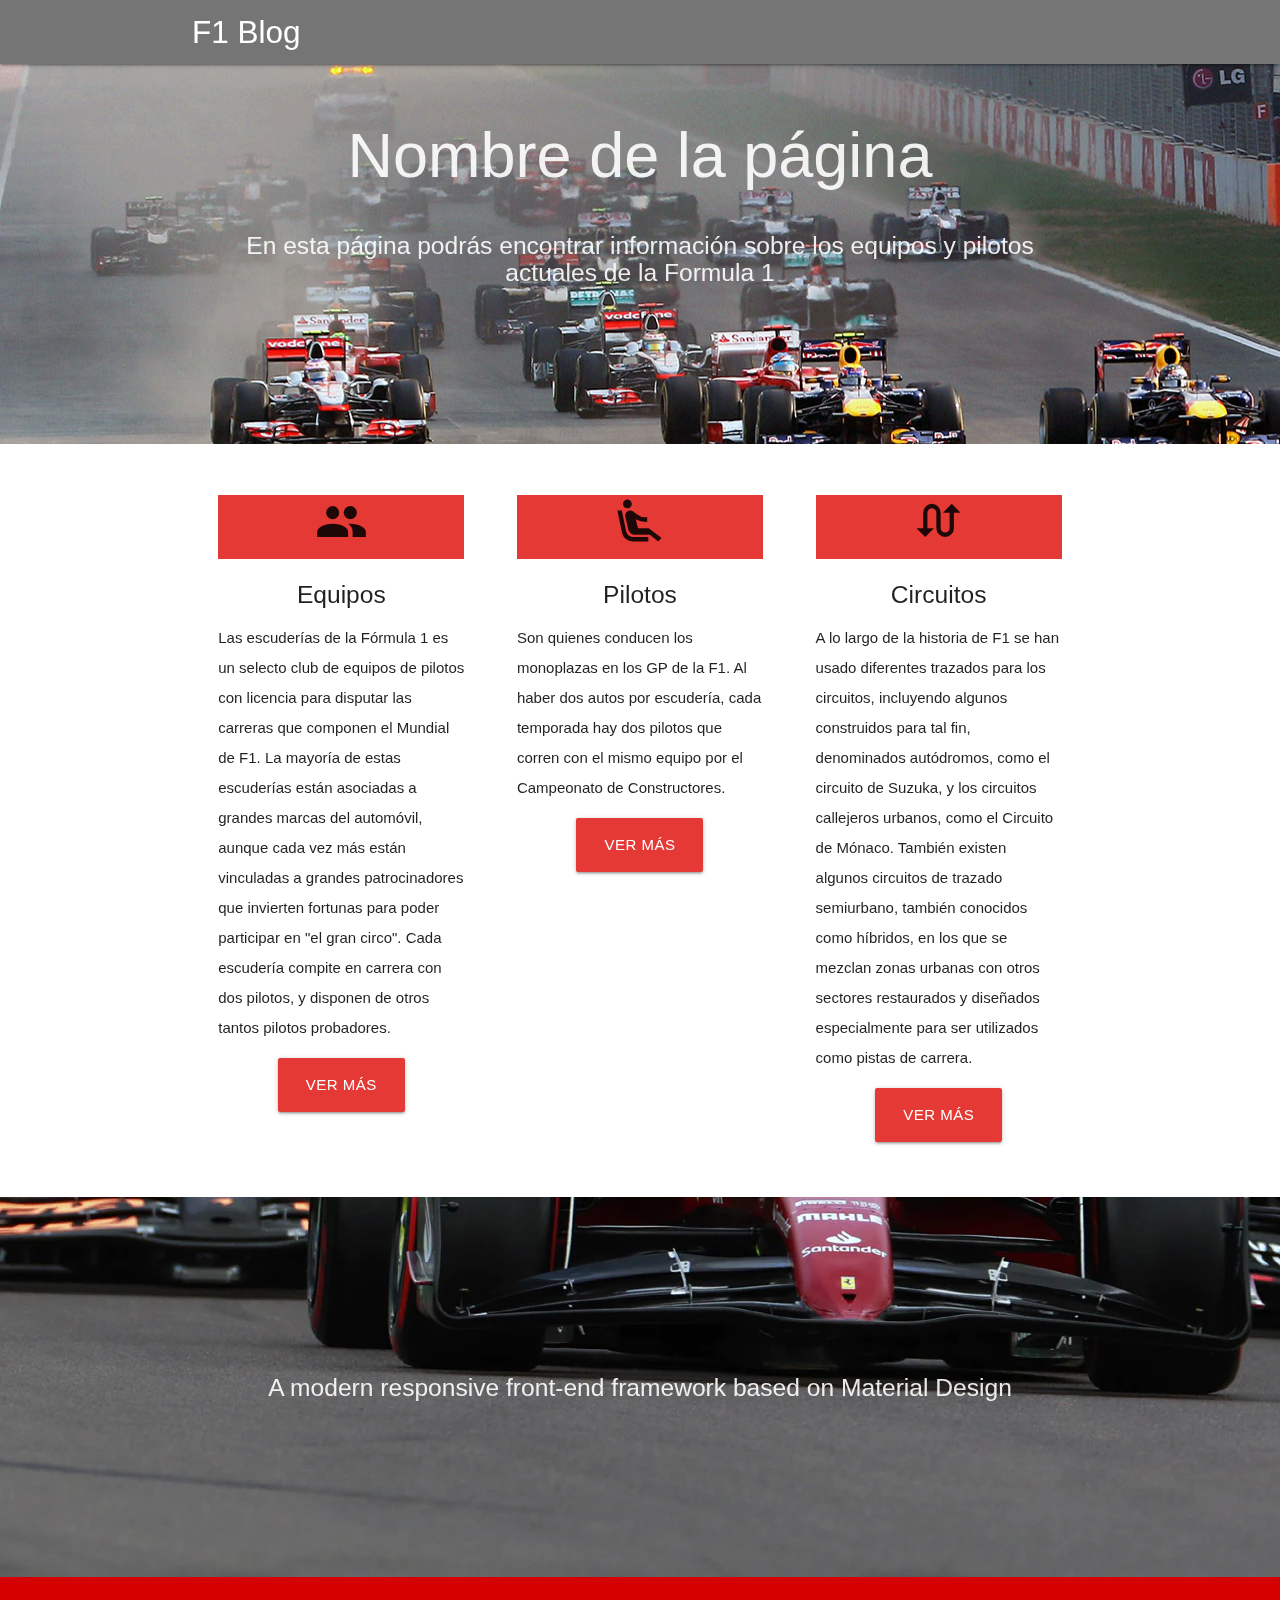
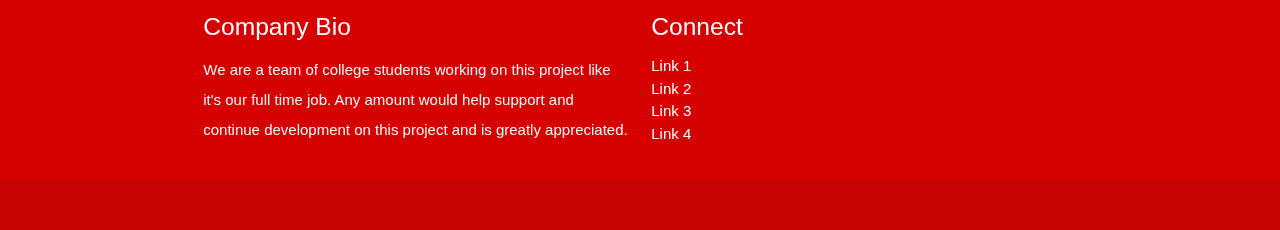
==== index.html @ 3d2ce902 "home page" ====
<!DOCTYPE html>
<html lang="en">
<head>
  <meta http-equiv="Content-Type" content="text/html; charset=UTF-8"/>
  <meta name="viewport" content="width=device-width, initial-scale=1"/>
  <title>F1 blog</title>

  <!-- CSS  -->
  <link href="https://fonts.googleapis.com/icon?family=Material+Icons" rel="stylesheet">
  <link href="css/materialize.css" type="text/css" rel="stylesheet" media="screen,projection"/>
  <link href="css/style.css" type="text/css" rel="stylesheet" media="screen,projection"/>
</head>
<body>
  <nav class="grey darken-1" role="navigation ">
    <div class="nav-wrapper container">
      <a id="logo-container" href="#" class="brand-logo">F1 Blog</a>
    </div>
  </nav>

  <div id="index-banner" class="parallax-container">
    <div class="section no-pad-bot">
      <div class="container">
        <br><br>
        <h1 class="header center text ">Nombre de la página</h1>
        <div class="row center">
          <h5 class="header col s12 light">En esta página podrás encontrar información sobre los equipos y pilotos actuales de la Formula 1</h5>
        </div>
       
        <br><br>

      </div>
    </div>
    <div class="parallax"><img src="f12.jpg" alt="Unsplashed background img 1"></div>
  </div>


  <div class="container">
    <div class="section">

      <!--   Icon Section   -->
      <div class="row">
        <div class="col s12 m4">
          <div class="icon-block ">
            <h2 class="center  red darken-1"><i class="material-icons ">group</i></h2>
            <h5 class="center">Equipos</h5>

            <p class="light">Las escuderías de la Fórmula 1 es un selecto club de equipos de pilotos con licencia para disputar las carreras que componen el Mundial de F1. La mayoría de estas escuderías están asociadas a grandes marcas del automóvil, aunque cada vez más están vinculadas a grandes patrocinadores que invierten fortunas para poder participar en "el gran circo". Cada escudería compite en carrera con dos pilotos, y disponen de otros tantos pilotos probadores. </p>
          </div>
          <div class="row center">
            <a href="insertar url de otra página" id="download-button" class="btn-large waves-effect waves-light  red darken-1">Ver más</a>
          </div>
        </div>

        <div class="col s12 m4">
          <div class="icon-block">
            <h2 class="center  red darken-1"><i class="material-icons">airline_seat_recline_extra</i></h2>
            <h5 class="center">Pilotos</h5>

            <p class="light">Son quienes conducen los monoplazas en los GP de la F1. Al haber dos autos por escudería, cada temporada hay dos pilotos que corren con el mismo equipo por el Campeonato de Constructores.</p>
          </div>
           <div class="row center">
          <a href="insertar url de otra página" id="download-button" class="btn-large waves-effect waves-light  red darken-1">Ver más</a>
        </div>
        </div>

        <div class="col s12 m4">
          <div class="icon-block">
            <h2 class=" center red darken-1"><i class="material-icons">swap_calls</i></h2>
            <h5 class="center">Circuitos</h5>

            <p class="light">A lo largo de la historia de F1 se han usado diferentes trazados para los circuitos, incluyendo algunos construidos para tal fin, denominados autódromos, como el circuito de Suzuka, y los circuitos callejeros urbanos, como el Circuito de Mónaco. También existen algunos circuitos de trazado semiurbano, también conocidos como híbridos, en los que se mezclan zonas urbanas con otros sectores restaurados y diseñados especialmente para ser utilizados como pistas de carrera. </p>
          </div>
          <div class="row center">
            <a href="insertar url de otra página" id="download-button" class="btn-large waves-effect waves-light  red darken-1">Ver más</a>
          </div>
        </div>
      </div>

    </div>
  </div>


  <div class="parallax-container valign-wrapper">
    <div class="section no-pad-bot">
      <div class="container">
        <div class="row center">
          <h5 class="header col s12 light">A modern responsive front-end framework based on Material Design</h5>
        </div>
      </div>
    </div>
    <div class="parallax"><img src="f1.jpg" alt="Unsplashed background img 2"></div>
  </div>

 

  <footer class="page-footer red accent-4">
    <div class="container">
      <div class="row">
        <div class="col l6 s12">
          <h5 class="white-text">Company Bio</h5>
          <p class="grey-text text-lighten-4">We are a team of college students working on this project like it's our full time job. Any amount would help support and continue development on this project and is greatly appreciated.</p>


        </div>
        
        <div class="col l3 s12">
          <h5 class="white-text">Connect</h5>
          <ul>
            <li><a class="white-text" href="#!">Link 1</a></li>
            <li><a class="white-text" href="#!">Link 2</a></li>
            <li><a class="white-text" href="#!">Link 3</a></li>
            <li><a class="white-text" href="#!">Link 4</a></li>
          </ul>
        </div>
      </div>
    </div>
    <div class="footer-copyright">
      <div class="container">
     
      </div>
    </div>
  </footer>


  <!--  Scripts-->
  <script src="https://code.jquery.com/jquery-2.1.1.min.js"></script>
  <script src="js/materialize.js"></script>
  <script src="js/init.js"></script>

  </body>
</html>
---- css/style.css ----
/* Custom Stylesheet */
/**
 * Use this file to override Materialize files so you can update
 * the core Materialize files in the future
 *
 * Made By MaterializeCSS.com
 */

nav ul a,
nav .brand-logo {
  color: rgb(255, 255, 255);
}

p {
  line-height: 2rem;
}

.parallax-container {
  min-height: 380px;
  line-height: 0;
  height: auto;
  color: rgba(255,255,255,.9);
}
  .parallax-container .section {
    width: 100%;
  }

@media only screen and (max-width : 992px) {
  .parallax-container .section {
    position: absolute;
    top: 40%;
  }
  #index-banner .section {
    top: 10%;
  }
}

@media only screen and (max-width : 600px) {
  #index-banner .section {
    top: 0;
  }
}

.icon-block {
  padding: 0 15px;
}
.icon-block .material-icons {
  font-size: inherit;
}

footer.page-footer {
  margin: 0;
}
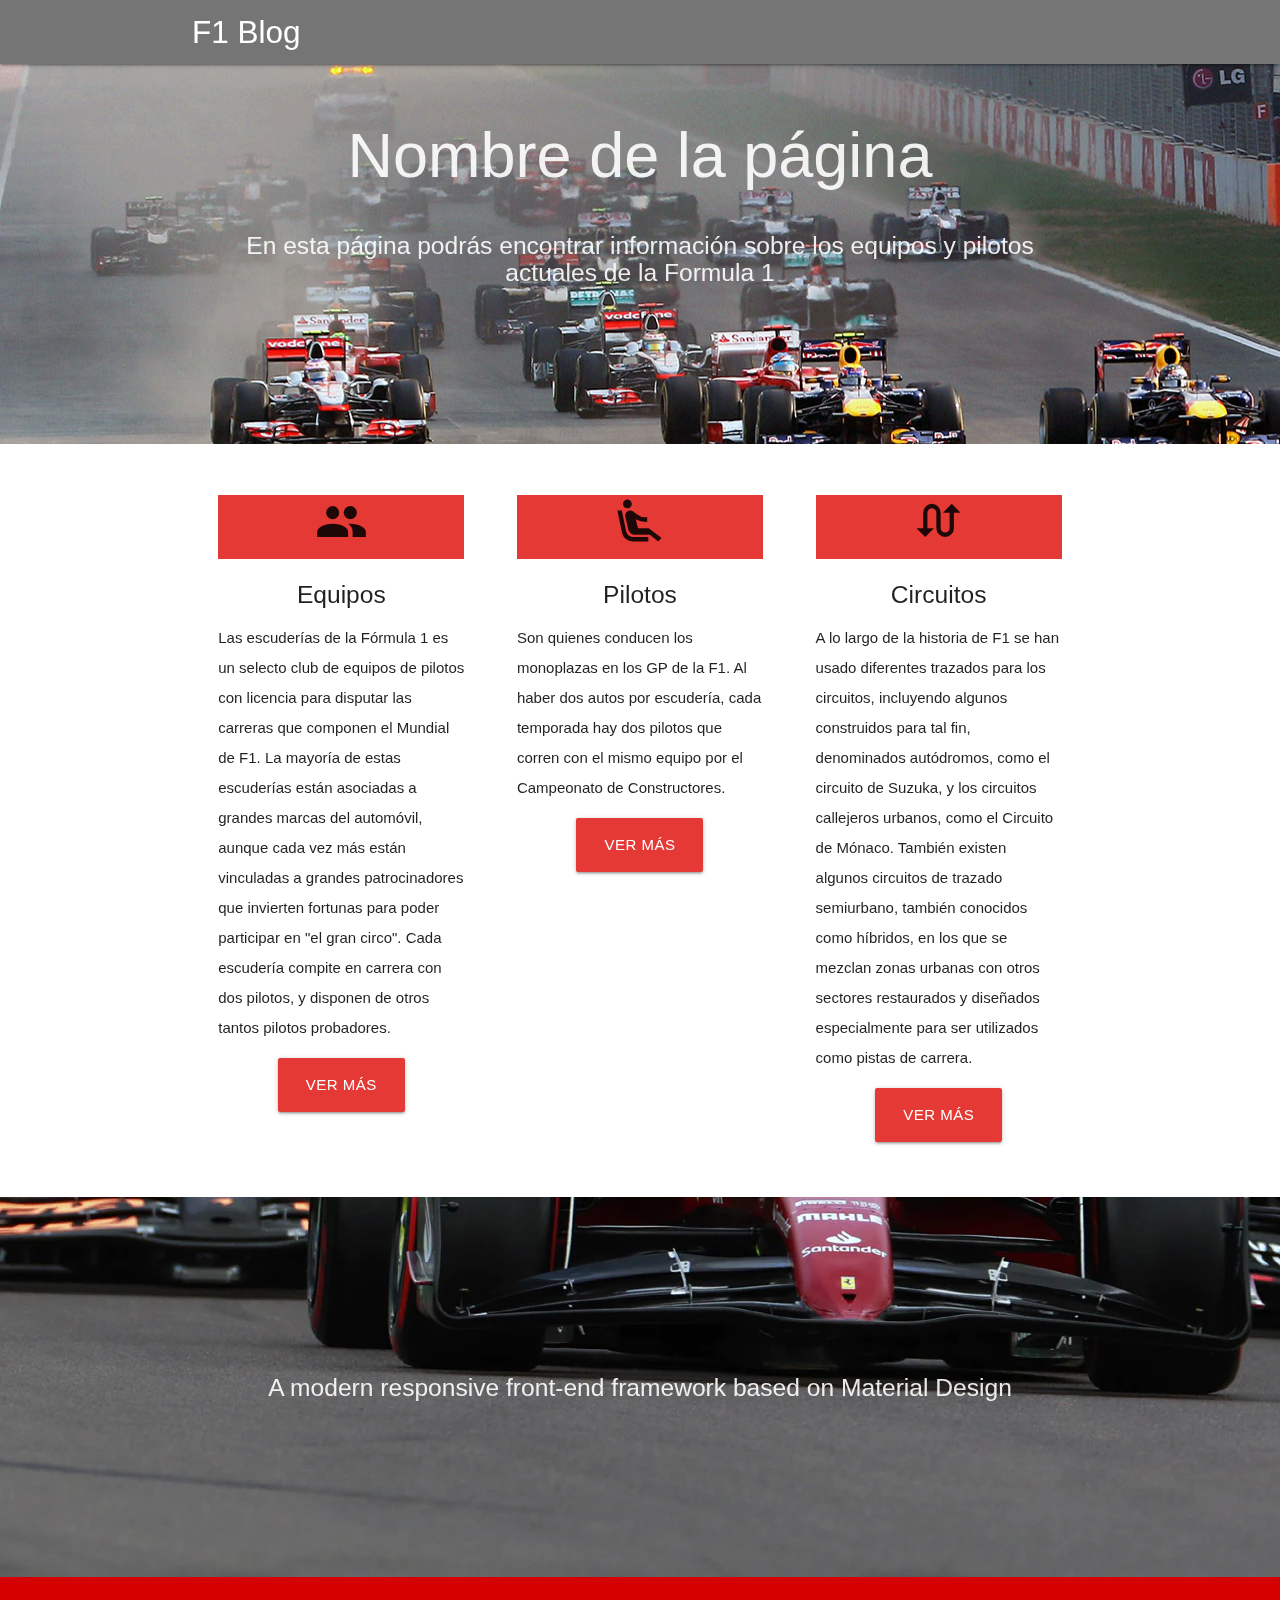
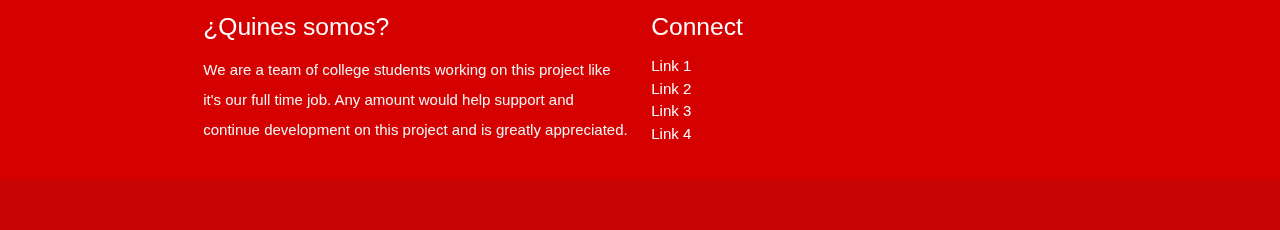
==== commit 7e746f8b: "¿Quiénes somos?" ====
--- a/index.html
+++ b/index.html
@@ -97,7 +97,7 @@
     <div class="container">
       <div class="row">
         <div class="col l6 s12">
-          <h5 class="white-text">Company Bio</h5>
+          <h5 class="white-text">¿Quines somos?</h5>
           <p class="grey-text text-lighten-4">We are a team of college students working on this project like it's our full time job. Any amount would help support and continue development on this project and is greatly appreciated.</p>
 
 
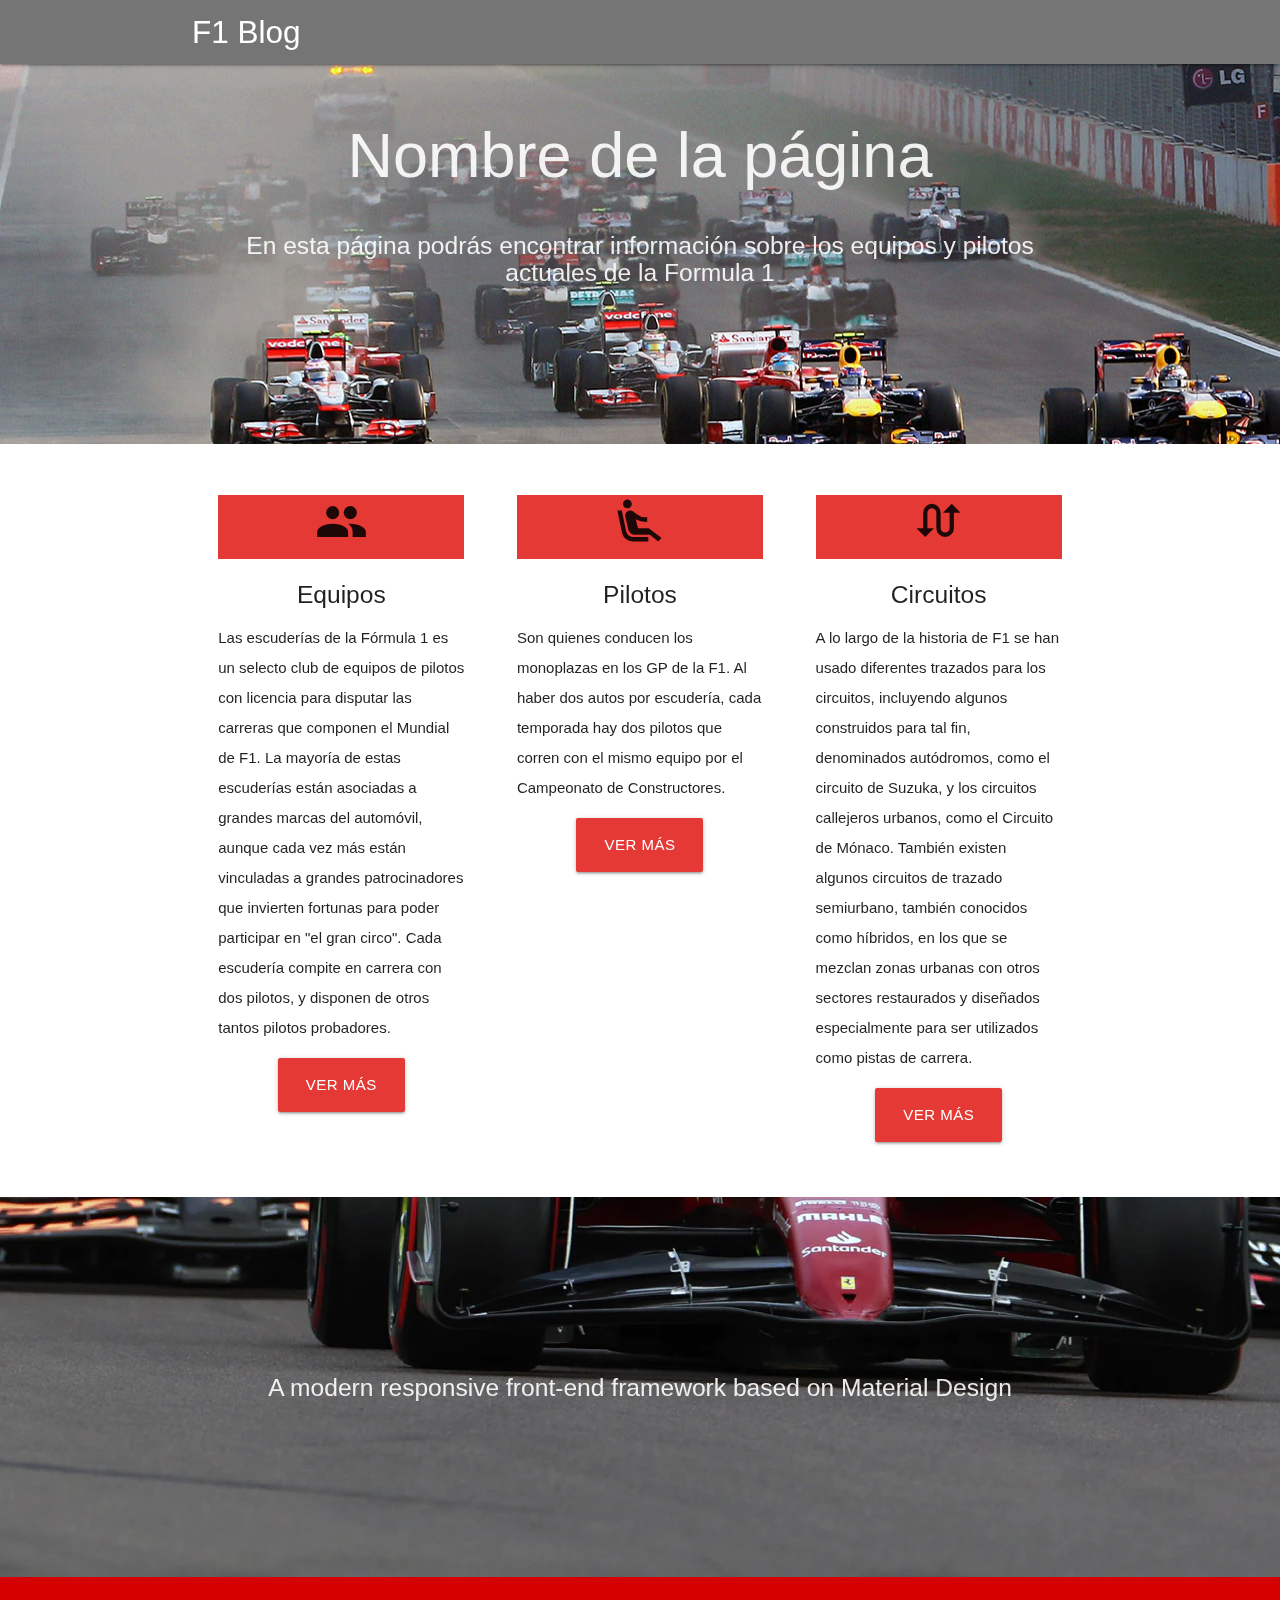
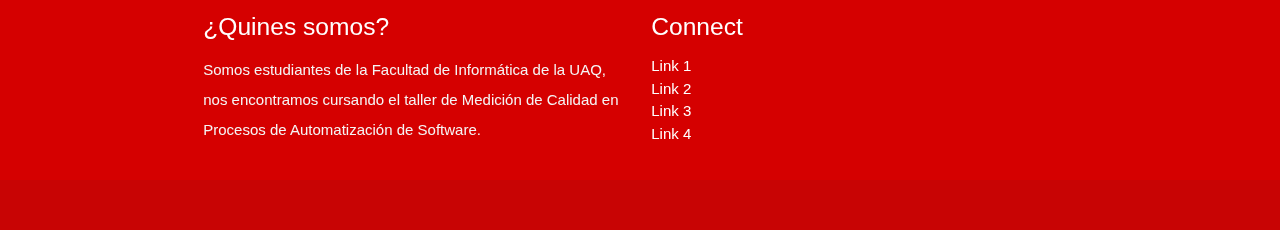
==== commit 39bdd36e: "Somos estudiantes..." ====
--- a/index.html
+++ b/index.html
@@ -98,7 +98,7 @@
       <div class="row">
         <div class="col l6 s12">
           <h5 class="white-text">¿Quines somos?</h5>
-          <p class="grey-text text-lighten-4">We are a team of college students working on this project like it's our full time job. Any amount would help support and continue development on this project and is greatly appreciated.</p>
+          <p class="grey-text text-lighten-4">Somos estudiantes de la Facultad de Informática de la UAQ, nos encontramos cursando el taller de Medición de Calidad en Procesos de Automatización de Software.</p>
 
 
         </div>
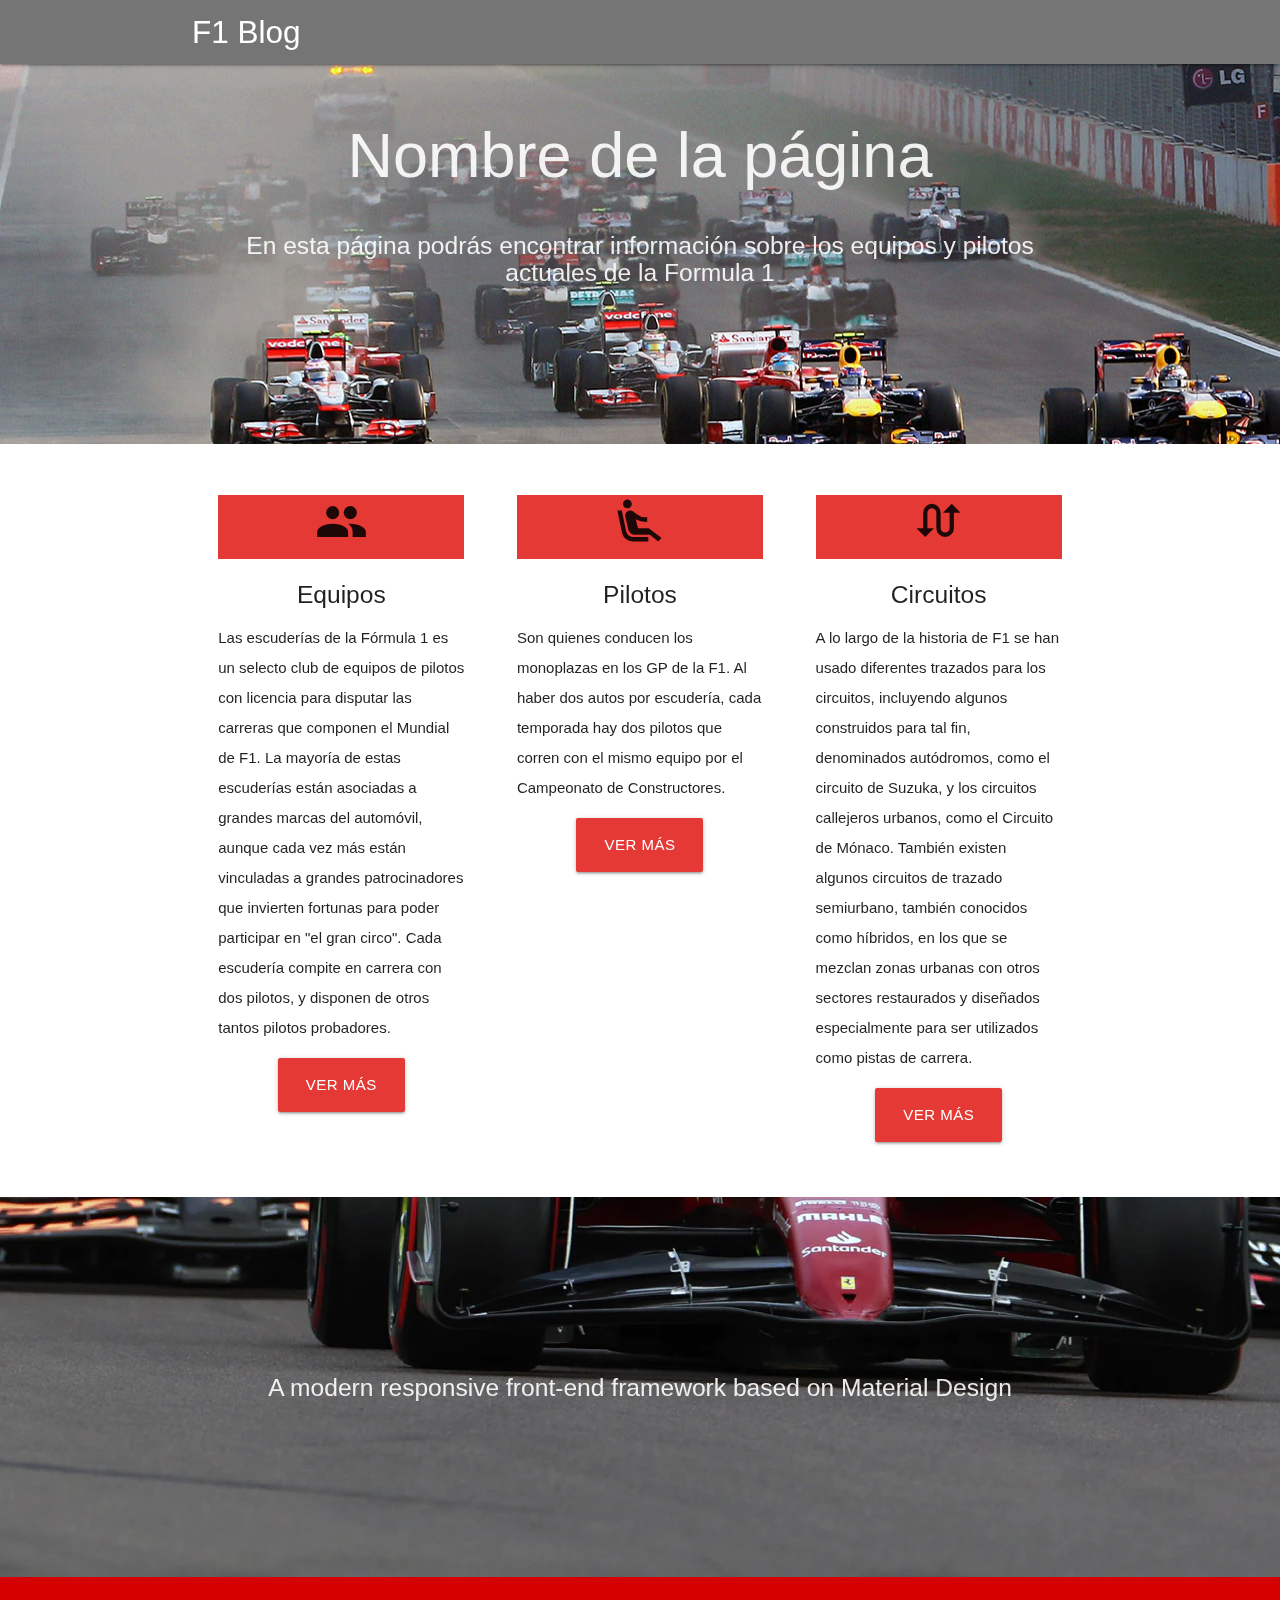
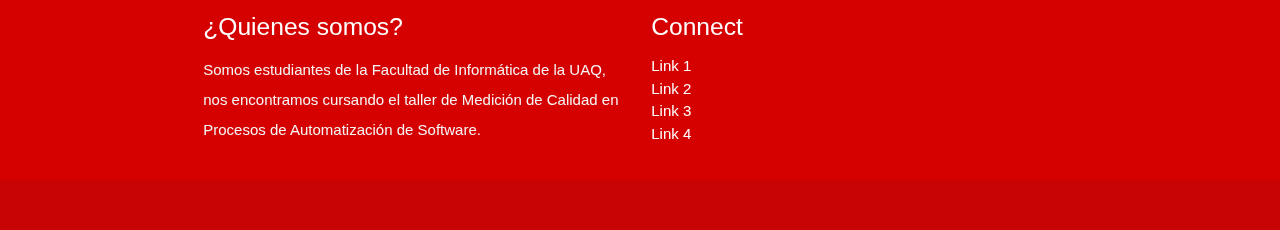
==== commit ca4a607c: "Corrección ortográfica" ====
--- a/index.html
+++ b/index.html
@@ -97,7 +97,7 @@
     <div class="container">
       <div class="row">
         <div class="col l6 s12">
-          <h5 class="white-text">¿Quines somos?</h5>
+          <h5 class="white-text">¿Quienes somos?</h5>
           <p class="grey-text text-lighten-4">Somos estudiantes de la Facultad de Informática de la UAQ, nos encontramos cursando el taller de Medición de Calidad en Procesos de Automatización de Software.</p>
 
 
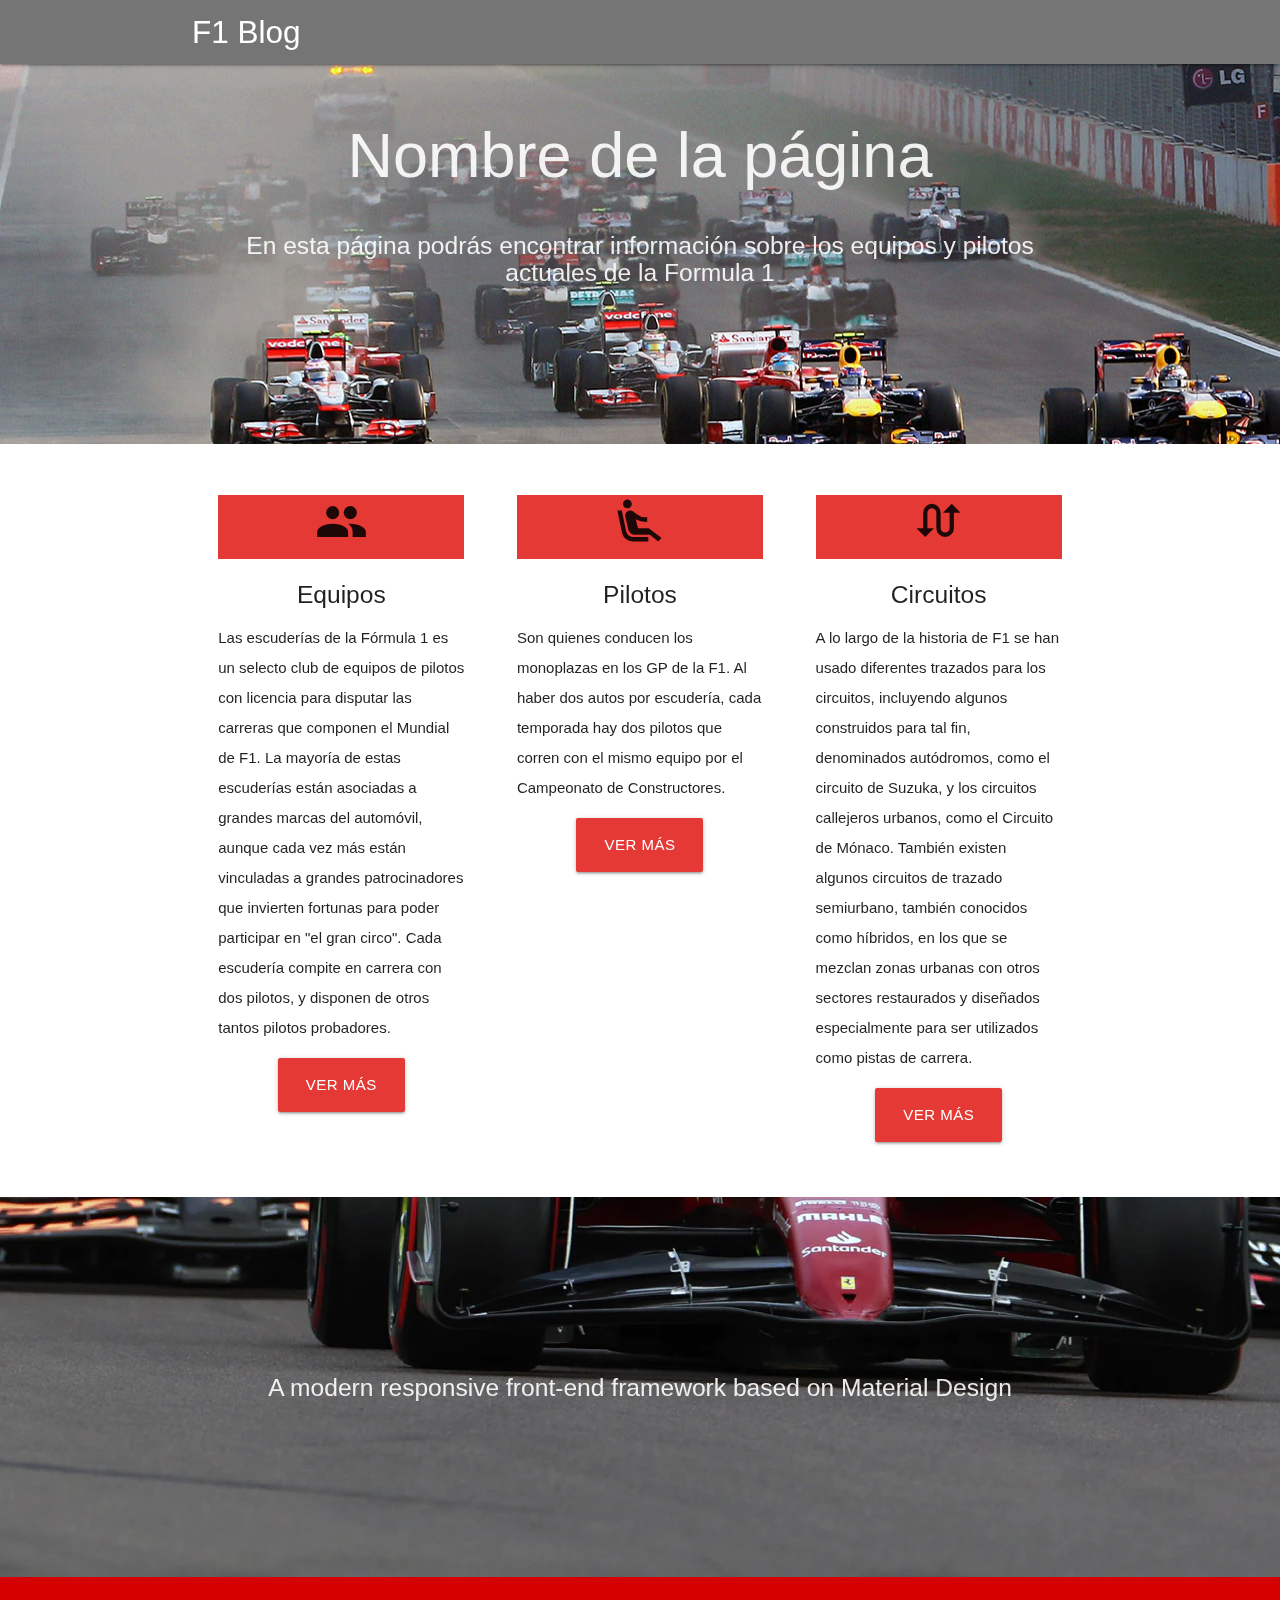
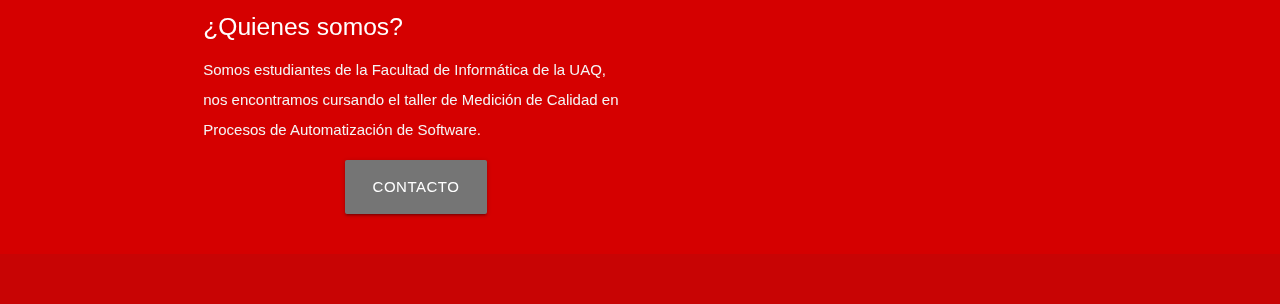
==== commit 0e9c5417: "circuitos" ====
--- a/index.html
+++ b/index.html
@@ -47,7 +47,7 @@
             <p class="light">Las escuderías de la Fórmula 1 es un selecto club de equipos de pilotos con licencia para disputar las carreras que componen el Mundial de F1. La mayoría de estas escuderías están asociadas a grandes marcas del automóvil, aunque cada vez más están vinculadas a grandes patrocinadores que invierten fortunas para poder participar en "el gran circo". Cada escudería compite en carrera con dos pilotos, y disponen de otros tantos pilotos probadores. </p>
           </div>
           <div class="row center">
-            <a href="insertar url de otra página" id="download-button" class="btn-large waves-effect waves-light  red darken-1">Ver más</a>
+            <a href="equipos.html" id="download-button" class="btn-large waves-effect waves-light  red darken-1">Ver más</a>
           </div>
         </div>
 
@@ -59,7 +59,7 @@
             <p class="light">Son quienes conducen los monoplazas en los GP de la F1. Al haber dos autos por escudería, cada temporada hay dos pilotos que corren con el mismo equipo por el Campeonato de Constructores.</p>
           </div>
            <div class="row center">
-          <a href="insertar url de otra página" id="download-button" class="btn-large waves-effect waves-light  red darken-1">Ver más</a>
+          <a href="pilots.html" id="download-button" class="btn-large waves-effect waves-light  red darken-1">Ver más</a>
         </div>
         </div>
 
@@ -71,7 +71,7 @@
             <p class="light">A lo largo de la historia de F1 se han usado diferentes trazados para los circuitos, incluyendo algunos construidos para tal fin, denominados autódromos, como el circuito de Suzuka, y los circuitos callejeros urbanos, como el Circuito de Mónaco. También existen algunos circuitos de trazado semiurbano, también conocidos como híbridos, en los que se mezclan zonas urbanas con otros sectores restaurados y diseñados especialmente para ser utilizados como pistas de carrera. </p>
           </div>
           <div class="row center">
-            <a href="insertar url de otra página" id="download-button" class="btn-large waves-effect waves-light  red darken-1">Ver más</a>
+            <a href="circuitos.html" id="download-button" class="btn-large waves-effect waves-light  red darken-1">Ver más</a>
           </div>
         </div>
       </div>
@@ -99,18 +99,10 @@
         <div class="col l6 s12">
           <h5 class="white-text">¿Quienes somos?</h5>
           <p class="grey-text text-lighten-4">Somos estudiantes de la Facultad de Informática de la UAQ, nos encontramos cursando el taller de Medición de Calidad en Procesos de Automatización de Software.</p>
+          <div class="row center">
+            <a href="contacto.html" id="download-button" class="btn-large waves-effect waves-light  grey darken-1">Contacto</a>
+          </div>
 
-
-        </div>
-        
-        <div class="col l3 s12">
-          <h5 class="white-text">Connect</h5>
-          <ul>
-            <li><a class="white-text" href="#!">Link 1</a></li>
-            <li><a class="white-text" href="#!">Link 2</a></li>
-            <li><a class="white-text" href="#!">Link 3</a></li>
-            <li><a class="white-text" href="#!">Link 4</a></li>
-          </ul>
         </div>
       </div>
     </div>
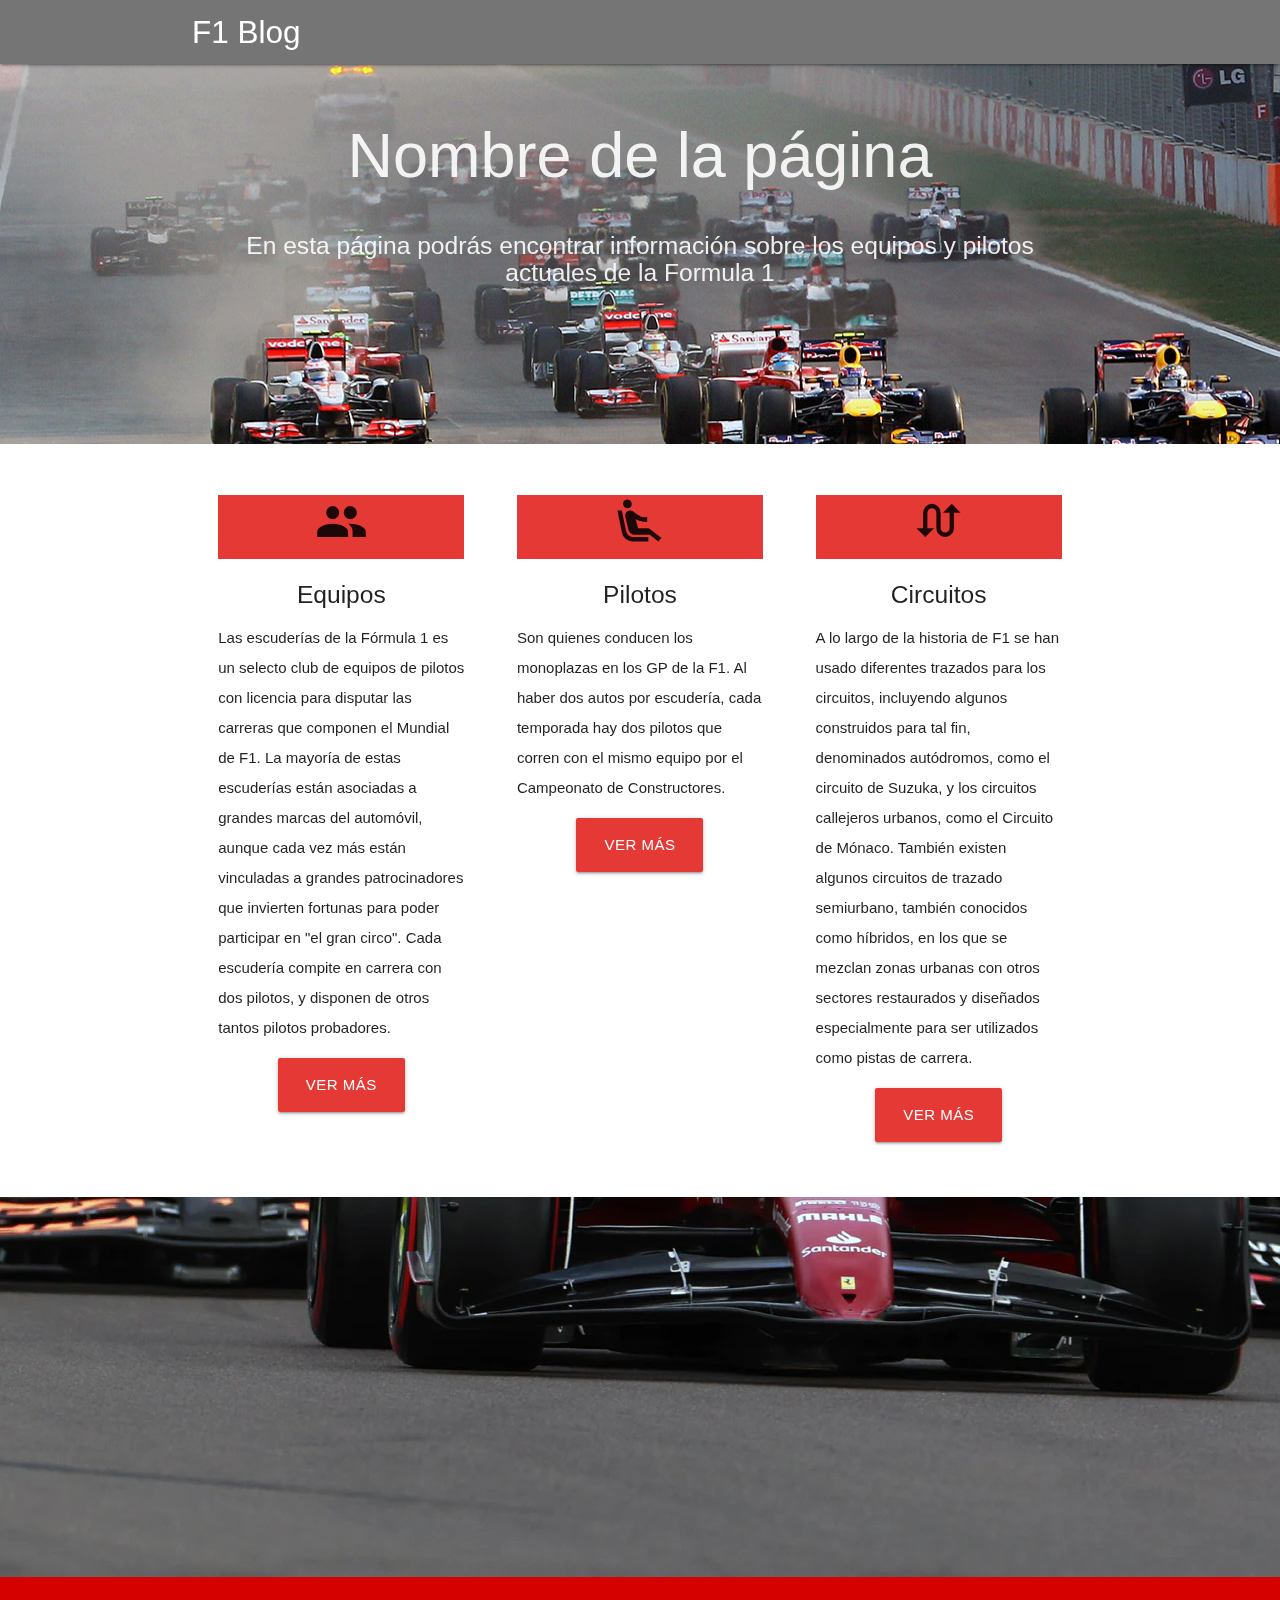
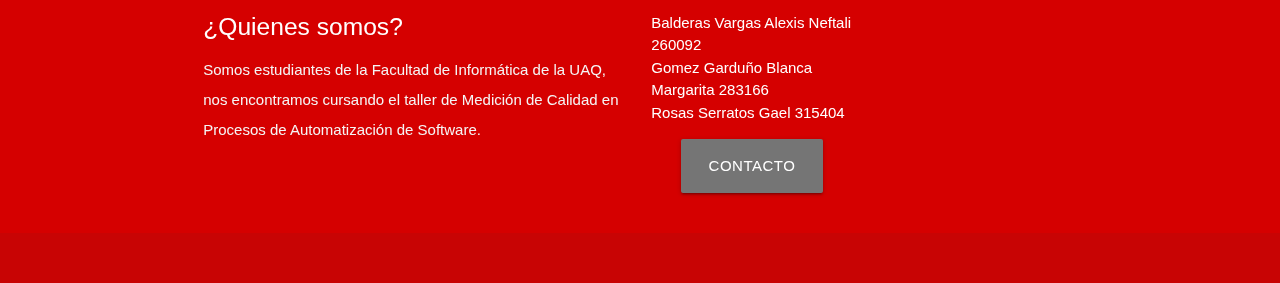
==== commit b536ff2c: "Footer index" ====
--- a/index.html
+++ b/index.html
@@ -81,13 +81,6 @@
 
 
   <div class="parallax-container valign-wrapper">
-    <div class="section no-pad-bot">
-      <div class="container">
-        <div class="row center">
-          <h5 class="header col s12 light">A modern responsive front-end framework based on Material Design</h5>
-        </div>
-      </div>
-    </div>
     <div class="parallax"><img src="f1.jpg" alt="Unsplashed background img 2"></div>
   </div>
 
@@ -99,16 +92,24 @@
         <div class="col l6 s12">
           <h5 class="white-text">¿Quienes somos?</h5>
           <p class="grey-text text-lighten-4">Somos estudiantes de la Facultad de Informática de la UAQ, nos encontramos cursando el taller de Medición de Calidad en Procesos de Automatización de Software.</p>
+        </div>
+        <div class="col l3 s12">
+          <ul>
+            <li><a class="white-text">Balderas Vargas Alexis Neftali 260092</a></li>
+            <li><a class="white-text">Gomez Garduño Blanca Margarita 283166</a></li>
+            <li><a class="white-text">Rosas Serratos Gael 315404</a></li>
+          </ul>
           <div class="row center">
             <a href="contacto.html" id="download-button" class="btn-large waves-effect waves-light  grey darken-1">Contacto</a>
           </div>
-
         </div>
+      </div>
+    </div>
       </div>
     </div>
     <div class="footer-copyright">
       <div class="container">
-     
+        
       </div>
     </div>
   </footer>
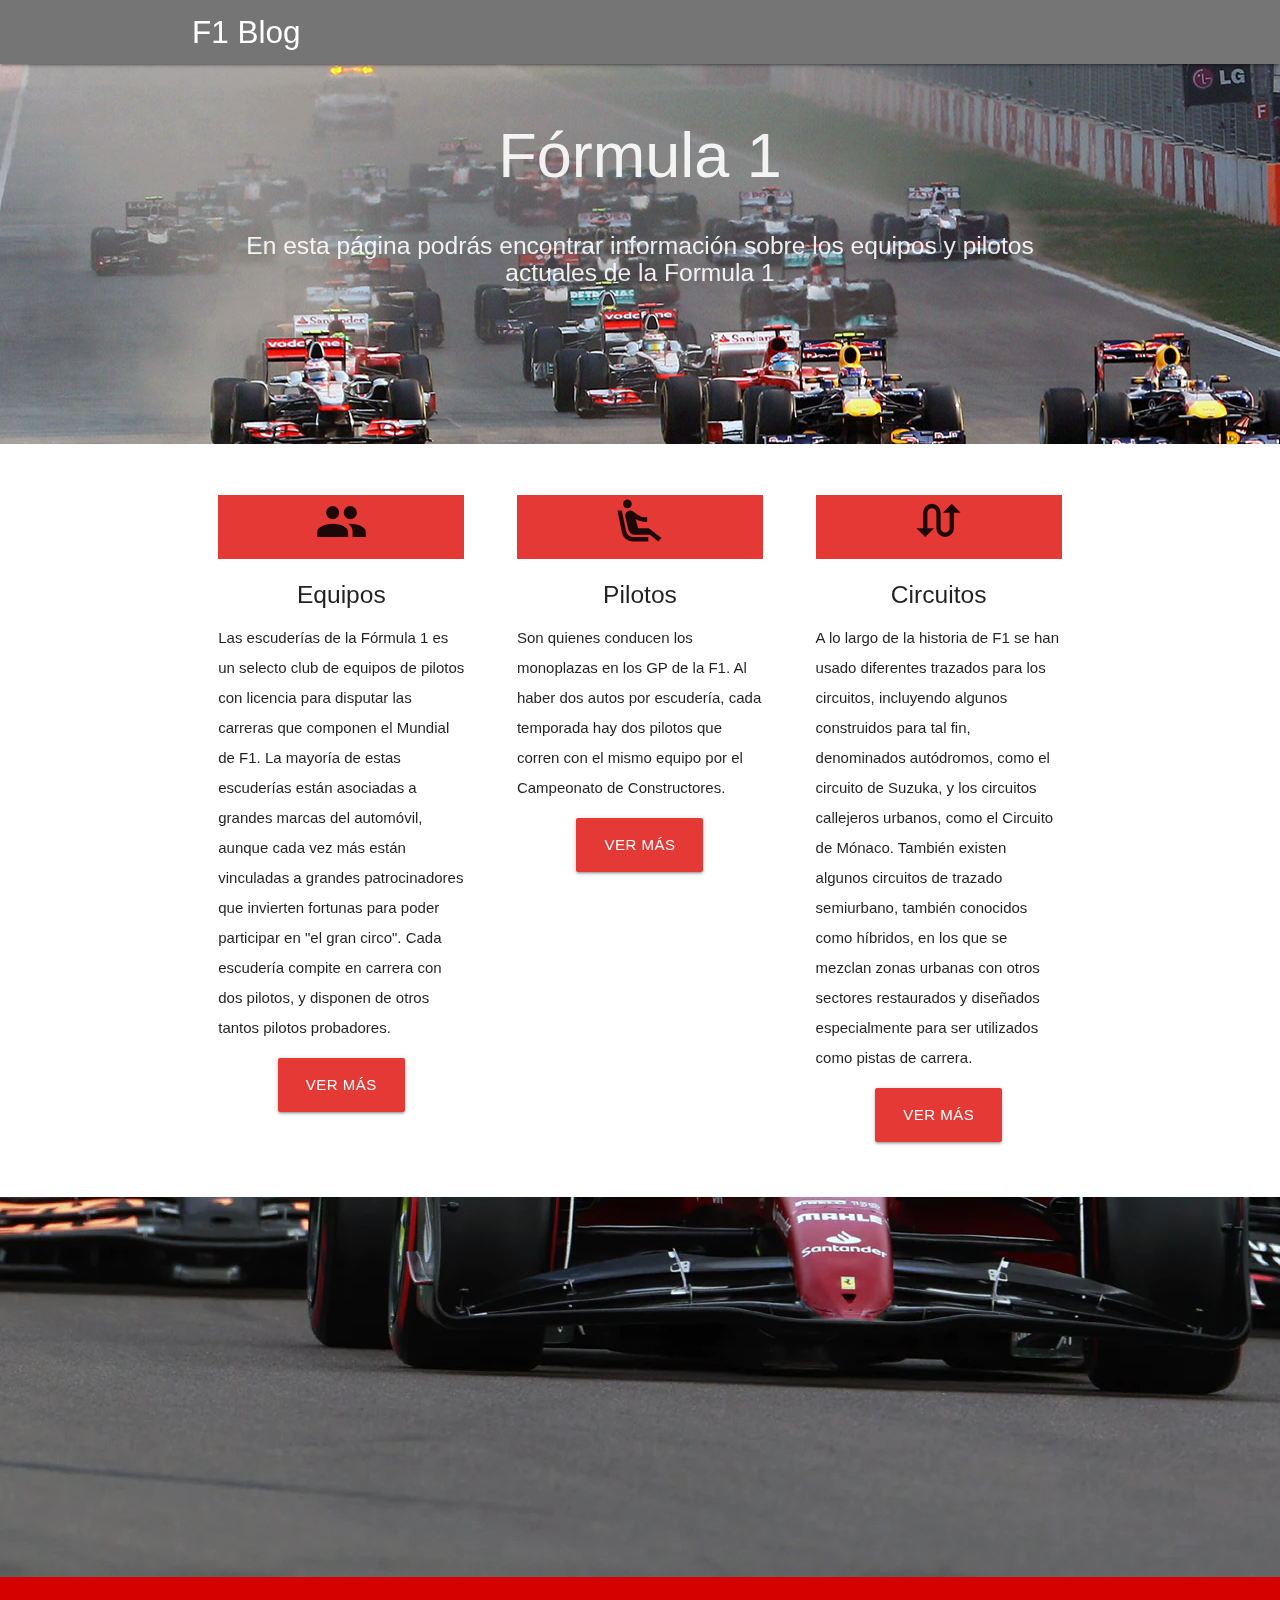
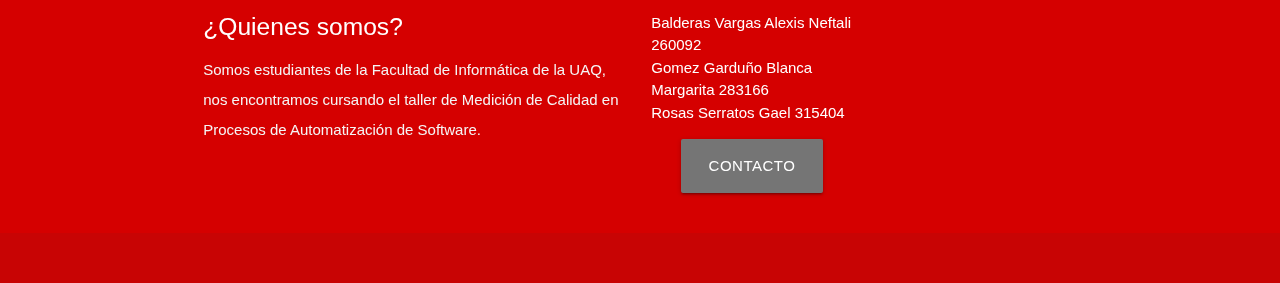
==== commit 59e20a68: "Index" ====
--- a/index.html
+++ b/index.html
@@ -21,7 +21,7 @@
     <div class="section no-pad-bot">
       <div class="container">
         <br><br>
-        <h1 class="header center text ">Nombre de la página</h1>
+        <h1 class="header center text ">Fórmula 1</h1>
         <div class="row center">
           <h5 class="header col s12 light">En esta página podrás encontrar información sobre los equipos y pilotos actuales de la Formula 1</h5>
         </div>
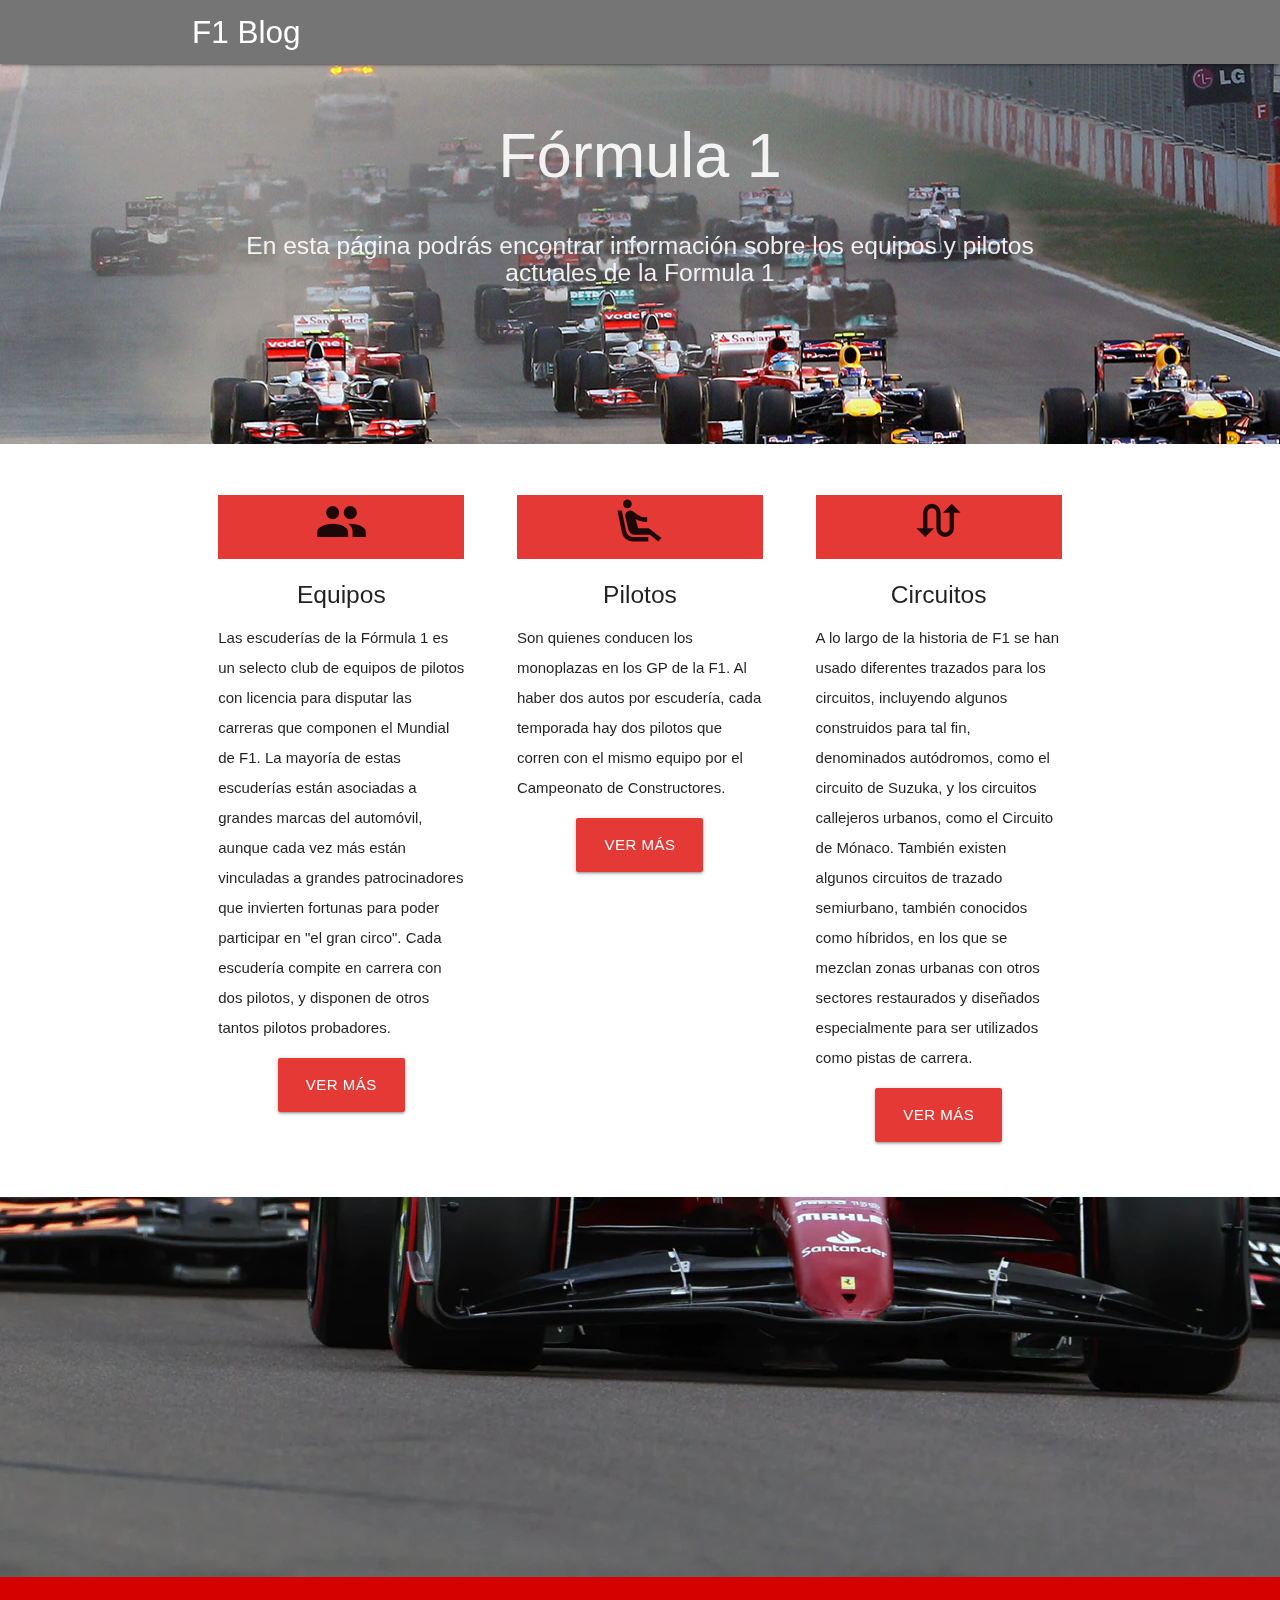
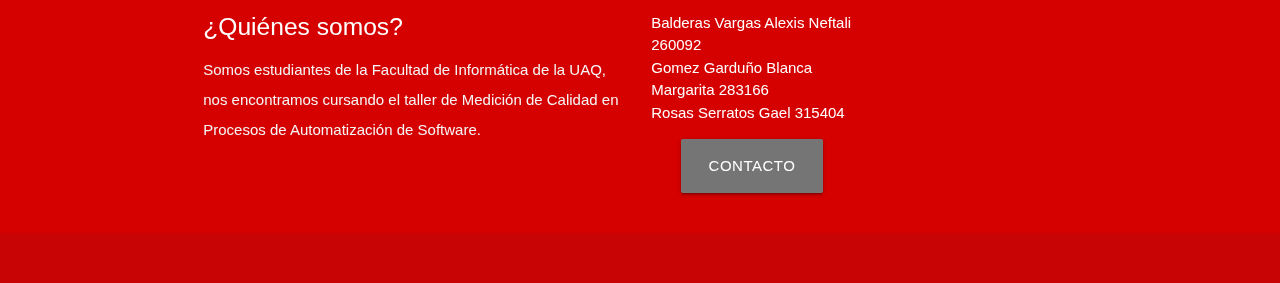
==== commit 59f7d149: "Footer index titulo" ====
--- a/index.html
+++ b/index.html
@@ -90,7 +90,7 @@
     <div class="container">
       <div class="row">
         <div class="col l6 s12">
-          <h5 class="white-text">¿Quienes somos?</h5>
+          <h5 class="white-text">¿Quiénes somos?</h5>
           <p class="grey-text text-lighten-4">Somos estudiantes de la Facultad de Informática de la UAQ, nos encontramos cursando el taller de Medición de Calidad en Procesos de Automatización de Software.</p>
         </div>
         <div class="col l3 s12">
